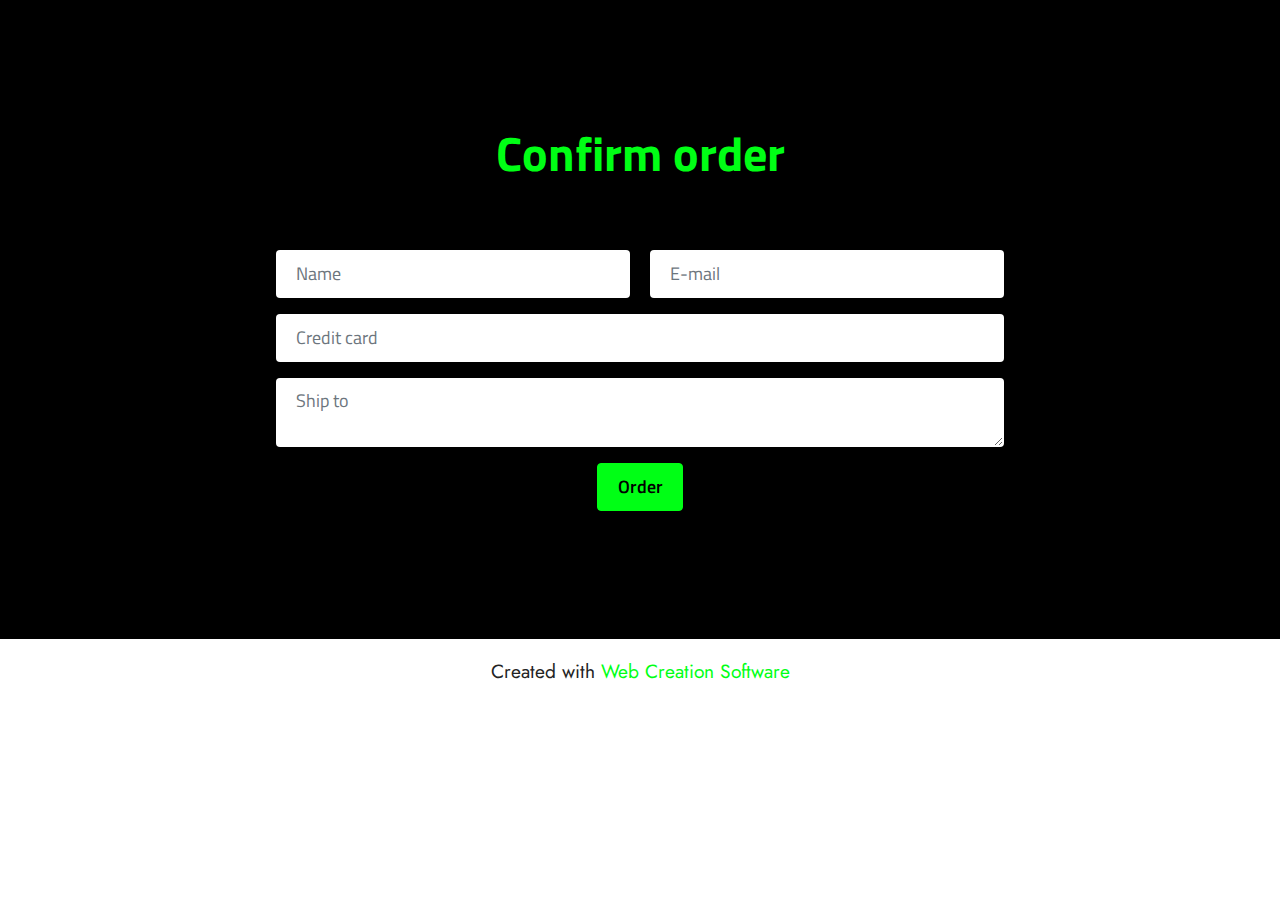
==== ConfirmOrder.html @ 174055b9 "Add files via upload" ====
<!DOCTYPE html>
<html  >
<head>
  <!-- Site made with Mobirise Website Builder v5.6.8, https://mobirise.com -->
  <meta charset="UTF-8">
  <meta http-equiv="X-UA-Compatible" content="IE=edge">
  <meta name="generator" content="Mobirise v5.6.8, mobirise.com">
  <meta name="twitter:card" content="summary_large_image"/>
  <meta name="twitter:image:src" content="">
  <meta property="og:image" content="">
  <meta name="twitter:title" content="ConfirmOrder">
  <meta name="viewport" content="width=device-width, initial-scale=1, minimum-scale=1">
  <link rel="shortcut icon" href="assets/images/the-matrix-code-wallpaper-preview1.jpg" type="image/x-icon">
  <meta name="description" content="">
  
  
  <title>ConfirmOrder</title>
  <link rel="stylesheet" href="assets/bootstrap/css/bootstrap.min.css">
  <link rel="stylesheet" href="assets/bootstrap/css/bootstrap-grid.min.css">
  <link rel="stylesheet" href="assets/bootstrap/css/bootstrap-reboot.min.css">
  <link rel="stylesheet" href="assets/theme/css/style.css">
  <link rel="preload" href="https://fonts.googleapis.com/css?family=Titillium+Web:200,200i,300,300i,400,400i,600,600i,700,700i,900&display=swap" as="style" onload="this.onload=null;this.rel='stylesheet'">
  <noscript><link rel="stylesheet" href="https://fonts.googleapis.com/css?family=Titillium+Web:200,200i,300,300i,400,400i,600,600i,700,700i,900&display=swap"></noscript>
  <link rel="preload" href="https://fonts.googleapis.com/css?family=Jost:100,200,300,400,500,600,700,800,900,100i,200i,300i,400i,500i,600i,700i,800i,900i&display=swap" as="style" onload="this.onload=null;this.rel='stylesheet'">
  <noscript><link rel="stylesheet" href="https://fonts.googleapis.com/css?family=Jost:100,200,300,400,500,600,700,800,900,100i,200i,300i,400i,500i,600i,700i,800i,900i&display=swap"></noscript>
  <link rel="preload" as="style" href="assets/mobirise/css/mbr-additional.css"><link rel="stylesheet" href="assets/mobirise/css/mbr-additional.css" type="text/css">
  
  
  
  
</head>
<body>
  
  <section data-bs-version="5.1" class="form5 cid-sFzDs3t9EG" id="form5-1m">
    
    
    <div class="container">
        <div class="mbr-section-head">
            <h3 class="mbr-section-title mbr-fonts-style align-center mb-0 display-2"><strong>Confirm order</strong></h3>
            <h4 class="mbr-section-subtitle mbr-fonts-style align-center mb-0 mt-2 display-7">Lorem ipsum dolor sit amet, consectetur adipiscing elit.</h4>
        </div>
        <div class="row justify-content-center mt-4">
            <div class="col-lg-8 mx-auto mbr-form" data-form-type="formoid">
                <form action="https://mobirise.eu/" method="POST" class="mbr-form form-with-styler" data-form-title="Form Name"><input type="hidden" name="email" data-form-email="true" value="yxzMxGE/m45+qgyxQXKqb4u8uIXySPl+MLtphQDO32/Vv0NIHL5t3X8OrTS6KTEiCk+2ICpTZpDRF/rUm2z2eoNtGPbW9sHnIuH1B9sD8w+tFJ6bIU1h5uXzHQwdzpFq">
                    <div class="row">
                        <div hidden="hidden" data-form-alert="" class="alert alert-success col-12">Thanks for filling out
                            the form!</div>
                        <div hidden="hidden" data-form-alert-danger="" class="alert alert-danger col-12">Oops...! some
                            problem!</div>
                    </div>
                    <div class="dragArea row">
                        <div class="col-md col-sm-12 form-group mb-3" data-for="name">
                            <input type="text" name="name" placeholder="Name" data-form-field="name" class="form-control" value="" id="name-form5-1m">
                        </div>
                        <div class="col-md col-sm-12 form-group mb-3" data-for="email">
                            <input type="email" name="email" placeholder="E-mail" data-form-field="email" class="form-control" value="" id="email-form5-1m">
                        </div>
                        <div class="col-12 form-group mb-3" data-for="url">
                            <input type="url" name="url" placeholder="Credit card " data-form-field="url" class="form-control" value="" id="url-form5-1m">
                        </div>
                        <div class="col-12 form-group mb-3" data-for="textarea">
                            <textarea name="textarea" placeholder="Ship to" data-form-field="textarea" class="form-control" id="textarea-form5-1m"></textarea>
                        </div>
                        <div class="col-lg-12 col-md-12 col-sm-12 align-center mbr-section-btn"><button type="submit" class="btn btn-primary display-4">Order</button></div>
                    </div>
                </form>
            </div>
        </div>
    </div>
</section><section class="display-7" style="padding: 0;align-items: center;justify-content: center;flex-wrap: wrap;    align-content: center;display: flex;position: relative;height: 4rem;"><a href="https://mobiri.se/2491490" style="flex: 1 1;height: 4rem;position: absolute;width: 100%;z-index: 1;"><img alt="" style="height: 4rem;" src="[data-uri]"></a><p style="margin: 0;text-align: center;" class="display-7">Created with &#8204;</p><a style="z-index:1" href="https://mobirise.com"> Web  Creation Software</a></section><script src="assets/bootstrap/js/bootstrap.bundle.min.js"></script>  <script src="assets/smoothscroll/smooth-scroll.js"></script>  <script src="assets/ytplayer/index.js"></script>  <script src="assets/theme/js/script.js"></script>  <script src="assets/formoid/formoid.min.js"></script>  
  
  
</body>
</html>
---- assets/theme/css/style.css ----
@charset "UTF-8";
section {
  background-color: #ffffff;
}

body {
  font-style: normal;
  line-height: 1.5;
  font-weight: 400;
  color: #232323;
  position: relative;
}

button {
  background-color: transparent;
  border-color: transparent;
}

section,
.container,
.container-fluid {
  position: relative;
  word-wrap: break-word;
}

a.mbr-iconfont:hover {
  text-decoration: none;
}

.article .lead p,
.article .lead ul,
.article .lead ol,
.article .lead pre,
.article .lead blockquote {
  margin-bottom: 0;
}

a {
  font-style: normal;
  font-weight: 400;
  cursor: pointer;
}
a, a:hover {
  text-decoration: none;
}

.mbr-section-title {
  font-style: normal;
  line-height: 1.3;
}

.mbr-section-subtitle {
  line-height: 1.3;
}

.mbr-text {
  font-style: normal;
  line-height: 1.7;
}

h1,
h2,
h3,
h4,
h5,
h6,
.display-1,
.display-2,
.display-4,
.display-5,
.display-7,
span,
p,
a {
  line-height: 1;
  word-break: break-word;
  word-wrap: break-word;
  font-weight: 400;
}

b,
strong {
  font-weight: bold;
}

input:-webkit-autofill, input:-webkit-autofill:hover, input:-webkit-autofill:focus, input:-webkit-autofill:active {
  transition-delay: 9999s;
  -webkit-transition-property: background-color, color;
  transition-property: background-color, color;
}

textarea[type=hidden] {
  display: none;
}

section {
  background-position: 50% 50%;
  background-repeat: no-repeat;
  background-size: cover;
}
section .mbr-background-video,
section .mbr-background-video-preview {
  position: absolute;
  bottom: 0;
  left: 0;
  right: 0;
  top: 0;
}

.hidden {
  visibility: hidden;
}

.mbr-z-index20 {
  z-index: 20;
}

/*! Base colors */
.mbr-white {
  color: #ffffff;
}

.mbr-black {
  color: #111111;
}

.mbr-bg-white {
  background-color: #ffffff;
}

.mbr-bg-black {
  background-color: #000000;
}

/*! Text-aligns */
.align-left {
  text-align: left;
}

.align-center {
  text-align: center;
}

.align-right {
  text-align: right;
}

/*! Font-weight  */
.mbr-light {
  font-weight: 300;
}

.mbr-regular {
  font-weight: 400;
}

.mbr-semibold {
  font-weight: 500;
}

.mbr-bold {
  font-weight: 700;
}

/*! Media  */
.media-content {
  flex-basis: 100%;
}

.media-container-row {
  display: flex;
  flex-direction: row;
  flex-wrap: wrap;
  justify-content: center;
  align-content: center;
  align-items: start;
}
.media-container-row .media-size-item {
  width: 400px;
}

.media-container-column {
  display: flex;
  flex-direction: column;
  flex-wrap: wrap;
  justify-content: center;
  align-content: center;
  align-items: stretch;
}
.media-container-column > * {
  width: 100%;
}

@media (min-width: 992px) {
  .media-container-row {
    flex-wrap: nowrap;
  }
}
figure {
  margin-bottom: 0;
  overflow: hidden;
}

figure[mbr-media-size] {
  transition: width 0.1s;
}

img,
iframe {
  display: block;
  width: 100%;
}

.card {
  background-color: transparent;
  border: none;
}

.card-box {
  width: 100%;
}

.card-img {
  text-align: center;
  flex-shrink: 0;
  -webkit-flex-shrink: 0;
}

.media {
  max-width: 100%;
  margin: 0 auto;
}

.mbr-figure {
  align-self: center;
}

.media-container > div {
  max-width: 100%;
}

.mbr-figure img,
.card-img img {
  width: 100%;
}

@media (max-width: 991px) {
  .media-size-item {
    width: auto !important;
  }

  .media {
    width: auto;
  }

  .mbr-figure {
    width: 100% !important;
  }
}
/*! Buttons */
.mbr-section-btn {
  margin-left: -0.6rem;
  margin-right: -0.6rem;
  font-size: 0;
}

.btn {
  font-weight: 600;
  border-width: 1px;
  font-style: normal;
  margin: 0.6rem 0.6rem;
  white-space: normal;
  transition: all 0.2s ease-in-out;
  display: inline-flex;
  align-items: center;
  justify-content: center;
  word-break: break-word;
}

.btn-sm {
  font-weight: 600;
  letter-spacing: 0px;
  transition: all 0.3s ease-in-out;
}

.btn-md {
  font-weight: 600;
  letter-spacing: 0px;
  transition: all 0.3s ease-in-out;
}

.btn-lg {
  font-weight: 600;
  letter-spacing: 0px;
  transition: all 0.3s ease-in-out;
}

.btn-form {
  margin: 0;
}
.btn-form:hover {
  cursor: pointer;
}

nav .mbr-section-btn {
  margin-left: 0rem;
  margin-right: 0rem;
}

/*! Btn icon margin */
.btn .mbr-iconfont,
.btn.btn-sm .mbr-iconfont {
  order: 1;
  cursor: pointer;
  margin-left: 0.5rem;
  vertical-align: sub;
}

.btn.btn-md .mbr-iconfont,
.btn.btn-md .mbr-iconfont {
  margin-left: 0.8rem;
}

.mbr-regular {
  font-weight: 400;
}

.mbr-semibold {
  font-weight: 500;
}

.mbr-bold {
  font-weight: 700;
}

[type=submit] {
  -webkit-appearance: none;
}

/*! Full-screen */
.mbr-fullscreen .mbr-overlay {
  min-height: 100vh;
}

.mbr-fullscreen {
  display: flex;
  display: -moz-flex;
  display: -ms-flex;
  display: -o-flex;
  align-items: center;
  min-height: 100vh;
  padding-top: 3rem;
  padding-bottom: 3rem;
}

/*! Map */
.map {
  height: 25rem;
  position: relative;
}
.map iframe {
  width: 100%;
  height: 100%;
}

/*! Scroll to top arrow */
.mbr-arrow-up {
  bottom: 25px;
  right: 90px;
  position: fixed;
  text-align: right;
  z-index: 5000;
  color: #ffffff;
  font-size: 22px;
}

.mbr-arrow-up a {
  background: rgba(0, 0, 0, 0.2);
  border-radius: 50%;
  color: #fff;
  display: inline-block;
  height: 60px;
  width: 60px;
  border: 2px solid #fff;
  outline-style: none !important;
  position: relative;
  text-decoration: none;
  transition: all 0.3s ease-in-out;
  cursor: pointer;
  text-align: center;
}
.mbr-arrow-up a:hover {
  background-color: rgba(0, 0, 0, 0.4);
}
.mbr-arrow-up a i {
  line-height: 60px;
}

.mbr-arrow-up-icon {
  display: block;
  color: #fff;
}

.mbr-arrow-up-icon::before {
  content: "›";
  display: inline-block;
  font-family: serif;
  font-size: 22px;
  line-height: 1;
  font-style: normal;
  position: relative;
  top: 6px;
  left: -4px;
  transform: rotate(-90deg);
}

/*! Arrow Down */
.mbr-arrow {
  position: absolute;
  bottom: 45px;
  left: 50%;
  width: 60px;
  height: 60px;
  cursor: pointer;
  background-color: rgba(80, 80, 80, 0.5);
  border-radius: 50%;
  transform: translateX(-50%);
}
@media (max-width: 767px) {
  .mbr-arrow {
    display: none;
  }
}
.mbr-arrow > a {
  display: inline-block;
  text-decoration: none;
  outline-style: none;
  -webkit-animation: arrowdown 1.7s ease-in-out infinite;
          animation: arrowdown 1.7s ease-in-out infinite;
  color: #ffffff;
}
.mbr-arrow > a > i {
  position: absolute;
  top: -2px;
  left: 15px;
  font-size: 2rem;
}

#scrollToTop a i::before {
  content: "";
  position: absolute;
  display: block;
  border-bottom: 2.5px solid #fff;
  border-left: 2.5px solid #fff;
  width: 27.8%;
  height: 27.8%;
  left: 50%;
  top: 51%;
  transform: translateY(-30%) translateX(-50%) rotate(135deg);
}

@keyframes arrowdown {
  0% {
    transform: translateY(0px);
  }
  50% {
    transform: translateY(-5px);
  }
  100% {
    transform: translateY(0px);
  }
}
@-webkit-keyframes arrowdown {
  0% {
    transform: translateY(0px);
  }
  50% {
    transform: translateY(-5px);
  }
  100% {
    transform: translateY(0px);
  }
}
@media (max-width: 500px) {
  .mbr-arrow-up {
    left: 0;
    right: 0;
    text-align: center;
  }
}
/*Gradients animation*/
@keyframes gradient-animation {
  from {
    background-position: 0% 100%;
    -webkit-animation-timing-function: ease-in-out;
            animation-timing-function: ease-in-out;
  }
  to {
    background-position: 100% 0%;
    -webkit-animation-timing-function: ease-in-out;
            animation-timing-function: ease-in-out;
  }
}
@-webkit-keyframes gradient-animation {
  from {
    background-position: 0% 100%;
    -webkit-animation-timing-function: ease-in-out;
            animation-timing-function: ease-in-out;
  }
  to {
    background-position: 100% 0%;
    -webkit-animation-timing-function: ease-in-out;
            animation-timing-function: ease-in-out;
  }
}
.bg-gradient {
  background-size: 200% 200%;
  animation: gradient-animation 5s infinite alternate;
  -webkit-animation: gradient-animation 5s infinite alternate;
}

.menu .navbar-brand {
  display: -webkit-flex;
}
.menu .navbar-brand span {
  display: flex;
  display: -webkit-flex;
}
.menu .navbar-brand .navbar-caption-wrap {
  display: -webkit-flex;
}
.menu .navbar-brand .navbar-logo img {
  display: -webkit-flex;
  width: auto;
}
@media (min-width: 768px) and (max-width: 991px) {
  .menu .navbar-toggleable-sm .navbar-nav {
    display: -ms-flexbox;
  }
}
@media (max-width: 991px) {
  .menu .navbar-collapse {
    max-height: 93.5vh;
  }
  .menu .navbar-collapse.show {
    overflow: auto;
  }
}
@media (min-width: 992px) {
  .menu .navbar-nav.nav-dropdown {
    display: -webkit-flex;
  }
  .menu .navbar-toggleable-sm .navbar-collapse {
    display: -webkit-flex !important;
  }
  .menu .collapsed .navbar-collapse {
    max-height: 93.5vh;
  }
  .menu .collapsed .navbar-collapse.show {
    overflow: auto;
  }
}
@media (max-width: 767px) {
  .menu .navbar-collapse {
    max-height: 80vh;
  }
}

.nav-link .mbr-iconfont {
  margin-right: 0.5rem;
}

.navbar {
  display: -webkit-flex;
  -webkit-flex-wrap: wrap;
  -webkit-align-items: center;
  -webkit-justify-content: space-between;
}

.navbar-collapse {
  -webkit-flex-basis: 100%;
  -webkit-flex-grow: 1;
  -webkit-align-items: center;
}

.nav-dropdown .link {
  padding: 0.667em 1.667em !important;
  margin: 0 !important;
}

.nav {
  display: -webkit-flex;
  -webkit-flex-wrap: wrap;
}

.row {
  display: -webkit-flex;
  -webkit-flex-wrap: wrap;
}

.justify-content-center {
  -webkit-justify-content: center;
}

.form-inline {
  display: -webkit-flex;
}

.card-wrapper {
  -webkit-flex: 1;
}

.carousel-control {
  z-index: 10;
  display: -webkit-flex;
}

.carousel-controls {
  display: -webkit-flex;
}

.media {
  display: -webkit-flex;
}

.form-group:focus {
  outline: none;
}

.jq-selectbox__select {
  padding: 7px 0;
  position: relative;
}

.jq-selectbox__dropdown {
  overflow: hidden;
  border-radius: 10px;
  position: absolute;
  top: 100%;
  left: 0 !important;
  width: 100% !important;
}

.jq-selectbox__trigger-arrow {
  right: 0;
  transform: translateY(-50%);
}

.jq-selectbox li {
  padding: 1.07em 0.5em;
}

input[type=range] {
  padding-left: 0 !important;
  padding-right: 0 !important;
}

.modal-dialog,
.modal-content {
  height: 100%;
}

.modal-dialog .carousel-inner {
  height: calc(100vh - 1.75rem);
}
@media (max-width: 575px) {
  .modal-dialog .carousel-inner {
    height: calc(100vh - 1rem);
  }
}

.carousel-item {
  text-align: center;
}

.carousel-item img {
  margin: auto;
}

.navbar-toggler {
  align-self: flex-start;
  padding: 0.25rem 0.75rem;
  font-size: 1.25rem;
  line-height: 1;
  background: transparent;
  border: 1px solid transparent;
  border-radius: 0.25rem;
}

.navbar-toggler:focus,
.navbar-toggler:hover {
  text-decoration: none;
  box-shadow: none;
}

.navbar-toggler-icon {
  display: inline-block;
  width: 1.5em;
  height: 1.5em;
  vertical-align: middle;
  content: "";
  background: no-repeat center center;
  background-size: 100% 100%;
}

.navbar-toggler-left {
  position: absolute;
  left: 1rem;
}

.navbar-toggler-right {
  position: absolute;
  right: 1rem;
}

.card-img {
  width: auto;
}

.menu .navbar.collapsed:not(.beta-menu) {
  flex-direction: column;
}

.carousel-item.active,
.carousel-item-next,
.carousel-item-prev {
  display: flex;
}

.note-air-layout .dropup .dropdown-menu,
.note-air-layout .navbar-fixed-bottom .dropdown .dropdown-menu {
  bottom: initial !important;
}

html,
body {
  height: auto;
  min-height: 100vh;
}

.dropup .dropdown-toggle::after {
  display: none;
}

.form-asterisk {
  font-family: initial;
  position: absolute;
  top: -2px;
  font-weight: normal;
}

.form-control-label {
  position: relative;
  cursor: pointer;
  margin-bottom: 0.357em;
  padding: 0;
}

.alert {
  color: #ffffff;
  border-radius: 0;
  border: 0;
  font-size: 1.1rem;
  line-height: 1.5;
  margin-bottom: 1.875rem;
  padding: 1.25rem;
  position: relative;
  text-align: center;
}
.alert.alert-form::after {
  background-color: inherit;
  bottom: -7px;
  content: "";
  display: block;
  height: 14px;
  left: 50%;
  margin-left: -7px;
  position: absolute;
  transform: rotate(45deg);
  width: 14px;
}

.form-control {
  background-color: #ffffff;
  background-clip: border-box;
  color: #232323;
  line-height: 1rem !important;
  height: auto;
  padding: 0.6rem 1.2rem;
  transition: border-color 0.25s ease 0s;
  border: 1px solid transparent !important;
  border-radius: 4px;
  box-shadow: rgba(0, 0, 0, 0.07) 0px 1px 1px 0px, rgba(0, 0, 0, 0.07) 0px 1px 3px 0px, rgba(0, 0, 0, 0.03) 0px 0px 0px 1px;
}
.form-active .form-control:invalid {
  border-color: red;
}

form .row {
  margin-left: -0.6rem;
  margin-right: -0.6rem;
}
form .row [class*=col] {
  padding-left: 0.6rem;
  padding-right: 0.6rem;
}

form .mbr-section-btn {
  margin: 0;
  padding-left: 0.6rem;
  padding-right: 0.6rem;
}

form .btn {
  display: flex;
  padding: 0.6rem 1.2rem;
  margin: 0;
}

form .form-check-input {
  margin-top: 0.5;
}

textarea.form-control {
  line-height: 1.5rem !important;
}

.form-group {
  margin-bottom: 1.2rem;
}

.form-control,
form .btn {
  min-height: 48px;
}

.gdpr-block label span.textGDPR input[name=gdpr] {
  top: 7px;
}

.form-control:focus {
  box-shadow: none;
}

:focus {
  outline: none;
}

.mbr-overlay {
  background-color: #000;
  bottom: 0;
  left: 0;
  opacity: 0.5;
  position: absolute;
  right: 0;
  top: 0;
  z-index: 0;
  pointer-events: none;
}

blockquote {
  font-style: italic;
  padding: 3rem;
  font-size: 1.09rem;
  position: relative;
  border-left: 3px solid;
}

ul,
ol,
pre,
blockquote {
  margin-bottom: 2.3125rem;
}

.mt-4 {
  margin-top: 2rem !important;
}

.mb-4 {
  margin-bottom: 2rem !important;
}

@media (min-width: 992px) {
  .container {
    padding-left: 16px;
    padding-right: 16px;
  }

  .row {
    margin-left: -16px;
    margin-right: -16px;
  }
  .row > [class*=col] {
    padding-left: 16px;
    padding-right: 16px;
  }
}
@media (min-width: 768px) {
  .container-fluid {
    padding-left: 32px;
    padding-right: 32px;
  }
}
@media (min-width: 768px) and (max-width: 991px) {
  .mbr-container {
    padding-left: 32px;
    padding-right: 32px;
  }
}
@media (max-width: 767px) {
  .mbr-container {
    padding-left: 16px;
    padding-right: 16px;
  }
}
.card-wrapper,
.item-wrapper {
  overflow: hidden;
}

.app-video-wrapper > img {
  opacity: 1;
}

.item {
  position: relative;
}

.dropdown-menu .dropdown-menu {
  left: 100%;
}

.dropdown-item + .dropdown-menu {
  display: none;
}

.dropdown-item:hover + .dropdown-menu,
.dropdown-menu:hover {
  display: block;
}

@media (min-aspect-ratio: 16/9) {
  .mbr-video-foreground {
    height: 300% !important;
    top: -100% !important;
  }
}
@media (max-aspect-ratio: 16/9) {
  .mbr-video-foreground {
    width: 300% !important;
    left: -100% !important;
  }
}.engine {
	position: absolute;
	text-indent: -2400px;
	text-align: center;
	padding: 0;
	top: 0;
	left: -2400px;
}
---- assets/mobirise/css/mbr-additional.css ----
body {
  font-family: Jost;
}
.display-1 {
  font-family: 'Titillium Web', sans-serif;
  font-size: 4rem;
  line-height: 1.1;
}
.display-1 > .mbr-iconfont {
  font-size: 5rem;
}
.display-2 {
  font-family: 'Titillium Web', sans-serif;
  font-size: 3rem;
  line-height: 1.1;
}
.display-2 > .mbr-iconfont {
  font-size: 3.75rem;
}
.display-4 {
  font-family: 'Titillium Web', sans-serif;
  font-size: 1.1rem;
  line-height: 1.5;
}
.display-4 > .mbr-iconfont {
  font-size: 1.375rem;
}
.display-5 {
  font-family: 'Jost', sans-serif;
  font-size: 2rem;
  line-height: 1.5;
}
.display-5 > .mbr-iconfont {
  font-size: 2.5rem;
}
.display-7 {
  font-family: 'Jost', sans-serif;
  font-size: 1.2rem;
  line-height: 1.5;
}
.display-7 > .mbr-iconfont {
  font-size: 1.5rem;
}
/* ---- Fluid typography for mobile devices ---- */
/* 1.4 - font scale ratio ( bootstrap == 1.42857 ) */
/* 100vw - current viewport width */
/* (48 - 20)  48 == 48rem == 768px, 20 == 20rem == 320px(minimal supported viewport) */
/* 0.65 - min scale variable, may vary */
@media (max-width: 992px) {
  .display-1 {
    font-size: 3.2rem;
  }
}
@media (max-width: 768px) {
  .display-1 {
    font-size: 2.8rem;
    font-size: calc( 2.05rem + (4 - 2.05) * ((100vw - 20rem) / (48 - 20)));
    line-height: calc( 1.1 * (2.05rem + (4 - 2.05) * ((100vw - 20rem) / (48 - 20))));
  }
  .display-2 {
    font-size: 2.4rem;
    font-size: calc( 1.7rem + (3 - 1.7) * ((100vw - 20rem) / (48 - 20)));
    line-height: calc( 1.3 * (1.7rem + (3 - 1.7) * ((100vw - 20rem) / (48 - 20))));
  }
  .display-4 {
    font-size: 0.88rem;
    font-size: calc( 1.0350000000000001rem + (1.1 - 1.0350000000000001) * ((100vw - 20rem) / (48 - 20)));
    line-height: calc( 1.4 * (1.0350000000000001rem + (1.1 - 1.0350000000000001) * ((100vw - 20rem) / (48 - 20))));
  }
  .display-5 {
    font-size: 1.6rem;
    font-size: calc( 1.35rem + (2 - 1.35) * ((100vw - 20rem) / (48 - 20)));
    line-height: calc( 1.4 * (1.35rem + (2 - 1.35) * ((100vw - 20rem) / (48 - 20))));
  }
  .display-7 {
    font-size: 0.96rem;
    font-size: calc( 1.07rem + (1.2 - 1.07) * ((100vw - 20rem) / (48 - 20)));
    line-height: calc( 1.4 * (1.07rem + (1.2 - 1.07) * ((100vw - 20rem) / (48 - 20))));
  }
}
/* Buttons */
.btn {
  padding: 0.6rem 1.2rem;
  border-radius: 4px;
}
.btn-sm {
  padding: 0.6rem 1.2rem;
  border-radius: 4px;
}
.btn-md {
  padding: 0.6rem 1.2rem;
  border-radius: 4px;
}
.btn-lg {
  padding: 1rem 2.6rem;
  border-radius: 4px;
}
.bg-primary {
  background-color: #00ff15 !important;
}
.bg-success {
  background-color: #40b0bf !important;
}
.bg-info {
  background-color: #47b5ed !important;
}
.bg-warning {
  background-color: #ffe161 !important;
}
.bg-danger {
  background-color: #ff9966 !important;
}
.btn-primary,
.btn-primary:active {
  background-color: #00ff15 !important;
  border-color: #00ff15 !important;
  color: #000000 !important;
  box-shadow: 0 2px 2px 0 rgba(0, 0, 0, 0.2);
}
.btn-primary:hover,
.btn-primary:focus,
.btn-primary.focus,
.btn-primary.active {
  color: #ffffff !important;
  background-color: #00a80e !important;
  border-color: #00a80e !important;
  box-shadow: 0 2px 5px 0 rgba(0, 0, 0, 0.2);
}
.btn-primary.disabled,
.btn-primary:disabled {
  color: #000000 !important;
  background-color: #00a80e !important;
  border-color: #00a80e !important;
}
.btn-secondary,
.btn-secondary:active {
  background-color: #ff6666 !important;
  border-color: #ff6666 !important;
  color: #ffffff !important;
  box-shadow: 0 2px 2px 0 rgba(0, 0, 0, 0.2);
}
.btn-secondary:hover,
.btn-secondary:focus,
.btn-secondary.focus,
.btn-secondary.active {
  color: #ffffff !important;
  background-color: #ff0f0f !important;
  border-color: #ff0f0f !important;
  box-shadow: 0 2px 5px 0 rgba(0, 0, 0, 0.2);
}
.btn-secondary.disabled,
.btn-secondary:disabled {
  color: #ffffff !important;
  background-color: #ff0f0f !important;
  border-color: #ff0f0f !important;
}
.btn-info,
.btn-info:active {
  background-color: #47b5ed !important;
  border-color: #47b5ed !important;
  color: #ffffff !important;
  box-shadow: 0 2px 2px 0 rgba(0, 0, 0, 0.2);
}
.btn-info:hover,
.btn-info:focus,
.btn-info.focus,
.btn-info.active {
  color: #ffffff !important;
  background-color: #148cca !important;
  border-color: #148cca !important;
  box-shadow: 0 2px 5px 0 rgba(0, 0, 0, 0.2);
}
.btn-info.disabled,
.btn-info:disabled {
  color: #ffffff !important;
  background-color: #148cca !important;
  border-color: #148cca !important;
}
.btn-success,
.btn-success:active {
  background-color: #40b0bf !important;
  border-color: #40b0bf !important;
  color: #ffffff !important;
  box-shadow: 0 2px 2px 0 rgba(0, 0, 0, 0.2);
}
.btn-success:hover,
.btn-success:focus,
.btn-success.focus,
.btn-success.active {
  color: #ffffff !important;
  background-color: #2a747e !important;
  border-color: #2a747e !important;
  box-shadow: 0 2px 5px 0 rgba(0, 0, 0, 0.2);
}
.btn-success.disabled,
.btn-success:disabled {
  color: #ffffff !important;
  background-color: #2a747e !important;
  border-color: #2a747e !important;
}
.btn-warning,
.btn-warning:active {
  background-color: #ffe161 !important;
  border-color: #ffe161 !important;
  color: #614f00 !important;
  box-shadow: 0 2px 2px 0 rgba(0, 0, 0, 0.2);
}
.btn-warning:hover,
.btn-warning:focus,
.btn-warning.focus,
.btn-warning.active {
  color: #0a0800 !important;
  background-color: #ffd10a !important;
  border-color: #ffd10a !important;
  box-shadow: 0 2px 5px 0 rgba(0, 0, 0, 0.2);
}
.btn-warning.disabled,
.btn-warning:disabled {
  color: #614f00 !important;
  background-color: #ffd10a !important;
  border-color: #ffd10a !important;
}
.btn-danger,
.btn-danger:active {
  background-color: #ff9966 !important;
  border-color: #ff9966 !important;
  color: #ffffff !important;
  box-shadow: 0 2px 2px 0 rgba(0, 0, 0, 0.2);
}
.btn-danger:hover,
.btn-danger:focus,
.btn-danger.focus,
.btn-danger.active {
  color: #ffffff !important;
  background-color: #ff5f0f !important;
  border-color: #ff5f0f !important;
  box-shadow: 0 2px 5px 0 rgba(0, 0, 0, 0.2);
}
.btn-danger.disabled,
.btn-danger:disabled {
  color: #ffffff !important;
  background-color: #ff5f0f !important;
  border-color: #ff5f0f !important;
}
.btn-white,
.btn-white:active {
  background-color: #fafafa !important;
  border-color: #fafafa !important;
  color: #7a7a7a !important;
  box-shadow: 0 2px 2px 0 rgba(0, 0, 0, 0.2);
}
.btn-white:hover,
.btn-white:focus,
.btn-white.focus,
.btn-white.active {
  color: #4f4f4f !important;
  background-color: #cfcfcf !important;
  border-color: #cfcfcf !important;
  box-shadow: 0 2px 5px 0 rgba(0, 0, 0, 0.2);
}
.btn-white.disabled,
.btn-white:disabled {
  color: #7a7a7a !important;
  background-color: #cfcfcf !important;
  border-color: #cfcfcf !important;
}
.btn-black,
.btn-black:active {
  background-color: #232323 !important;
  border-color: #232323 !important;
  color: #ffffff !important;
  box-shadow: 0 2px 2px 0 rgba(0, 0, 0, 0.2);
}
.btn-black:hover,
.btn-black:focus,
.btn-black.focus,
.btn-black.active {
  color: #ffffff !important;
  background-color: #000000 !important;
  border-color: #000000 !important;
  box-shadow: 0 2px 5px 0 rgba(0, 0, 0, 0.2);
}
.btn-black.disabled,
.btn-black:disabled {
  color: #ffffff !important;
  background-color: #000000 !important;
  border-color: #000000 !important;
}
.btn-primary-outline,
.btn-primary-outline:active {
  background-color: transparent !important;
  border-color: transparent;
  color: #00ff15;
}
.btn-primary-outline:hover,
.btn-primary-outline:focus,
.btn-primary-outline.focus,
.btn-primary-outline.active {
  color: #00a80e !important;
  background-color: transparent!important;
  border-color: transparent!important;
  box-shadow: none!important;
}
.btn-primary-outline.disabled,
.btn-primary-outline:disabled {
  color: #000000 !important;
  background-color: #00ff15 !important;
  border-color: #00ff15 !important;
}
.btn-secondary-outline,
.btn-secondary-outline:active {
  background-color: transparent !important;
  border-color: transparent;
  color: #ff6666;
}
.btn-secondary-outline:hover,
.btn-secondary-outline:focus,
.btn-secondary-outline.focus,
.btn-secondary-outline.active {
  color: #ff0f0f !important;
  background-color: transparent!important;
  border-color: transparent!important;
  box-shadow: none!important;
}
.btn-secondary-outline.disabled,
.btn-secondary-outline:disabled {
  color: #ffffff !important;
  background-color: #ff6666 !important;
  border-color: #ff6666 !important;
}
.btn-info-outline,
.btn-info-outline:active {
  background-color: transparent !important;
  border-color: transparent;
  color: #47b5ed;
}
.btn-info-outline:hover,
.btn-info-outline:focus,
.btn-info-outline.focus,
.btn-info-outline.active {
  color: #148cca !important;
  background-color: transparent!important;
  border-color: transparent!important;
  box-shadow: none!important;
}
.btn-info-outline.disabled,
.btn-info-outline:disabled {
  color: #ffffff !important;
  background-color: #47b5ed !important;
  border-color: #47b5ed !important;
}
.btn-success-outline,
.btn-success-outline:active {
  background-color: transparent !important;
  border-color: transparent;
  color: #40b0bf;
}
.btn-success-outline:hover,
.btn-success-outline:focus,
.btn-success-outline.focus,
.btn-success-outline.active {
  color: #2a747e !important;
  background-color: transparent!important;
  border-color: transparent!important;
  box-shadow: none!important;
}
.btn-success-outline.disabled,
.btn-success-outline:disabled {
  color: #ffffff !important;
  background-color: #40b0bf !important;
  border-color: #40b0bf !important;
}
.btn-warning-outline,
.btn-warning-outline:active {
  background-color: transparent !important;
  border-color: transparent;
  color: #ffe161;
}
.btn-warning-outline:hover,
.btn-warning-outline:focus,
.btn-warning-outline.focus,
.btn-warning-outline.active {
  color: #ffd10a !important;
  background-color: transparent!important;
  border-color: transparent!important;
  box-shadow: none!important;
}
.btn-warning-outline.disabled,
.btn-warning-outline:disabled {
  color: #614f00 !important;
  background-color: #ffe161 !important;
  border-color: #ffe161 !important;
}
.btn-danger-outline,
.btn-danger-outline:active {
  background-color: transparent !important;
  border-color: transparent;
  color: #ff9966;
}
.btn-danger-outline:hover,
.btn-danger-outline:focus,
.btn-danger-outline.focus,
.btn-danger-outline.active {
  color: #ff5f0f !important;
  background-color: transparent!important;
  border-color: transparent!important;
  box-shadow: none!important;
}
.btn-danger-outline.disabled,
.btn-danger-outline:disabled {
  color: #ffffff !important;
  background-color: #ff9966 !important;
  border-color: #ff9966 !important;
}
.btn-black-outline,
.btn-black-outline:active {
  background-color: transparent !important;
  border-color: transparent;
  color: #232323;
}
.btn-black-outline:hover,
.btn-black-outline:focus,
.btn-black-outline.focus,
.btn-black-outline.active {
  color: #000000 !important;
  background-color: transparent!important;
  border-color: transparent!important;
  box-shadow: none!important;
}
.btn-black-outline.disabled,
.btn-black-outline:disabled {
  color: #ffffff !important;
  background-color: #232323 !important;
  border-color: #232323 !important;
}
.btn-white-outline,
.btn-white-outline:active {
  background-color: transparent !important;
  border-color: transparent;
  color: #fafafa;
}
.btn-white-outline:hover,
.btn-white-outline:focus,
.btn-white-outline.focus,
.btn-white-outline.active {
  color: #cfcfcf !important;
  background-color: transparent!important;
  border-color: transparent!important;
  box-shadow: none!important;
}
.btn-white-outline.disabled,
.btn-white-outline:disabled {
  color: #7a7a7a !important;
  background-color: #fafafa !important;
  border-color: #fafafa !important;
}
.text-primary {
  color: #00ff15 !important;
}
.text-secondary {
  color: #ff6666 !important;
}
.text-success {
  color: #40b0bf !important;
}
.text-info {
  color: #47b5ed !important;
}
.text-warning {
  color: #ffe161 !important;
}
.text-danger {
  color: #ff9966 !important;
}
.text-white {
  color: #fafafa !important;
}
.text-black {
  color: #232323 !important;
}
a.text-primary:hover,
a.text-primary:focus,
a.text-primary.active {
  color: #00990d !important;
}
a.text-secondary:hover,
a.text-secondary:focus,
a.text-secondary.active {
  color: #ff0000 !important;
}
a.text-success:hover,
a.text-success:focus,
a.text-success.active {
  color: #266a73 !important;
}
a.text-info:hover,
a.text-info:focus,
a.text-info.active {
  color: #1283bc !important;
}
a.text-warning:hover,
a.text-warning:focus,
a.text-warning.active {
  color: #facb00 !important;
}
a.text-danger:hover,
a.text-danger:focus,
a.text-danger.active {
  color: #ff5500 !important;
}
a.text-white:hover,
a.text-white:focus,
a.text-white.active {
  color: #c7c7c7 !important;
}
a.text-black:hover,
a.text-black:focus,
a.text-black.active {
  color: #000000 !important;
}
a[class*="text-"]:not(.nav-link):not(.dropdown-item):not([role]):not(.navbar-caption) {
  position: relative;
  background-image: transparent;
  background-size: 10000px 2px;
  background-repeat: no-repeat;
  background-position: 0px 1.2em;
  background-position: -10000px 1.2em;
}
a[class*="text-"]:not(.nav-link):not(.dropdown-item):not([role]):not(.navbar-caption):hover {
  transition: background-position 2s ease-in-out;
  background-image: linear-gradient(currentColor 50%, currentColor 50%);
  background-position: 0px 1.2em;
}
.nav-tabs .nav-link.active {
  color: #00ff15;
}
.nav-tabs .nav-link:not(.active) {
  color: #232323;
}
.alert-success {
  background-color: #70c770;
}
.alert-info {
  background-color: #47b5ed;
}
.alert-warning {
  background-color: #ffe161;
}
.alert-danger {
  background-color: #ff9966;
}
.mbr-gallery-filter li.active .btn {
  background-color: #00ff15;
  border-color: #00ff15;
  color: #001902;
}
.mbr-gallery-filter li.active .btn:focus {
  box-shadow: none;
}
a,
a:hover {
  color: #00ff15;
}
.mbr-plan-header.bg-primary .mbr-plan-subtitle,
.mbr-plan-header.bg-primary .mbr-plan-price-desc {
  color: #ccffd0;
}
.mbr-plan-header.bg-success .mbr-plan-subtitle,
.mbr-plan-header.bg-success .mbr-plan-price-desc {
  color: #a0d8df;
}
.mbr-plan-header.bg-info .mbr-plan-subtitle,
.mbr-plan-header.bg-info .mbr-plan-price-desc {
  color: #ffffff;
}
.mbr-plan-header.bg-warning .mbr-plan-subtitle,
.mbr-plan-header.bg-warning .mbr-plan-price-desc {
  color: #ffffff;
}
.mbr-plan-header.bg-danger .mbr-plan-subtitle,
.mbr-plan-header.bg-danger .mbr-plan-price-desc {
  color: #ffffff;
}
/* Scroll to top button*/
.scrollToTop_wraper {
  display: none;
}
.form-control {
  font-family: 'Titillium Web', sans-serif;
  font-size: 1.1rem;
  line-height: 1.5;
  font-weight: 400;
}
.form-control > .mbr-iconfont {
  font-size: 1.375rem;
}
.form-control:hover,
.form-control:focus {
  box-shadow: rgba(0, 0, 0, 0.07) 0px 1px 1px 0px, rgba(0, 0, 0, 0.07) 0px 1px 3px 0px, rgba(0, 0, 0, 0.03) 0px 0px 0px 1px;
  border-color: #00ff15 !important;
}
.form-control:-webkit-input-placeholder {
  font-family: 'Titillium Web', sans-serif;
  font-size: 1.1rem;
  line-height: 1.5;
  font-weight: 400;
}
.form-control:-webkit-input-placeholder > .mbr-iconfont {
  font-size: 1.375rem;
}
blockquote {
  border-color: #00ff15;
}
/* Forms */
.jq-selectbox li:hover,
.jq-selectbox li.selected {
  background-color: #00ff15;
  color: #000000;
}
.jq-number__spin {
  transition: 0.25s ease;
}
.jq-number__spin:hover {
  border-color: #00ff15;
}
.jq-selectbox .jq-selectbox__trigger-arrow,
.jq-number__spin.minus:after,
.jq-number__spin.plus:after {
  transition: 0.4s;
  border-top-color: #353535;
  border-bottom-color: #353535;
}
.jq-selectbox:hover .jq-selectbox__trigger-arrow,
.jq-number__spin.minus:hover:after,
.jq-number__spin.plus:hover:after {
  border-top-color: #00ff15;
  border-bottom-color: #00ff15;
}
.xdsoft_datetimepicker .xdsoft_calendar td.xdsoft_default,
.xdsoft_datetimepicker .xdsoft_calendar td.xdsoft_current,
.xdsoft_datetimepicker .xdsoft_timepicker .xdsoft_time_box > div > div.xdsoft_current {
  color: #000000 !important;
  background-color: #00ff15 !important;
  box-shadow: none !important;
}
.xdsoft_datetimepicker .xdsoft_calendar td:hover,
.xdsoft_datetimepicker .xdsoft_timepicker .xdsoft_time_box > div > div:hover {
  color: #000000 !important;
  background: #ff6666 !important;
  box-shadow: none !important;
}
.lazy-bg {
  background-image: none !important;
}
.lazy-placeholder:not(section),
.lazy-none {
  display: block;
  position: relative;
  padding-bottom: 56.25%;
  width: 100%;
  height: auto;
}
iframe.lazy-placeholder,
.lazy-placeholder:after {
  content: '';
  position: absolute;
  width: 200px;
  height: 200px;
  background: transparent no-repeat center;
  background-size: contain;
  top: 50%;
  left: 50%;
  transform: translateX(-50%) translateY(-50%);
  background-image: url("data:image/svg+xml;charset=UTF-8,%3csvg width='32' height='32' viewBox='0 0 64 64' xmlns='http://www.w3.org/2000/svg' stroke='%2300ff15' %3e%3cg fill='none' fill-rule='evenodd'%3e%3cg transform='translate(16 16)' stroke-width='2'%3e%3ccircle stroke-opacity='.5' cx='16' cy='16' r='16'/%3e%3cpath d='M32 16c0-9.94-8.06-16-16-16'%3e%3canimateTransform attributeName='transform' type='rotate' from='0 16 16' to='360 16 16' dur='1s' repeatCount='indefinite'/%3e%3c/path%3e%3c/g%3e%3c/g%3e%3c/svg%3e");
}
section.lazy-placeholder:after {
  opacity: 0.5;
}
body {
  overflow-x: hidden;
}
a {
  transition: color 0.6s;
}
.cid-t6bOWRqTbC {
  padding-top: 5rem;
  padding-bottom: 5rem;
  background-color: #000000;
}
.cid-t6bOWRqTbC .mbr-overlay {
  background-color: #ffffff;
  opacity: 0.4;
}
.cid-t6bOWRqTbC form.mbr-form {
  border-radius: 10px;
  background-color: #fafafa;
}
@media (min-width: 992px) {
  .cid-t6bOWRqTbC form.mbr-form {
    padding: 3rem 2rem;
    width: 60%;
  }
}
@media (max-width: 991px) {
  .cid-t6bOWRqTbC form.mbr-form {
    padding: 1rem;
  }
}
.cid-t6bOWRqTbC form.mbr-form .mbr-section-btn {
  text-align: center;
  width: 100%;
}
.cid-t6bOWRqTbC form.mbr-form .mbr-section-btn .btn {
  width: 100%;
}
.cid-t6bOWRqTbC .mbr-section-title {
  color: #00ff15;
}
.cid-t66mmO4aXn {
  padding-top: 5rem;
  padding-bottom: 5rem;
  background-color: #000000;
}
.cid-t66mmO4aXn .mbr-fallback-image.disabled {
  display: none;
}
.cid-t66mmO4aXn .mbr-fallback-image {
  display: block;
  background-size: cover;
  background-position: center center;
  width: 100%;
  height: 100%;
  position: absolute;
  top: 0;
}
.cid-t66mmO4aXn .mbr-section-title {
  text-align: left;
  color: #000000;
}
.cid-t66mmO4aXn .mbr-text,
.cid-t66mmO4aXn .mbr-section-btn {
  color: #000000;
}
.cid-t66mmO4aXn .mbr-section-subtitle {
  color: #000000;
}
.cid-t66nLpxsx0 {
  padding-top: 5rem;
  padding-bottom: 5rem;
  background-color: #000000;
}
.cid-t66nLpxsx0 .mbr-fallback-image.disabled {
  display: none;
}
.cid-t66nLpxsx0 .mbr-fallback-image {
  display: block;
  background-size: cover;
  background-position: center center;
  width: 100%;
  height: 100%;
  position: absolute;
  top: 0;
}
.cid-t66nLpxsx0 .mbr-section-title {
  text-align: left;
  color: #000000;
}
.cid-t66nLpxsx0 .mbr-text,
.cid-t66nLpxsx0 .mbr-section-btn {
  color: #000000;
}
.cid-t66nLpxsx0 .mbr-section-subtitle {
  color: #000000;
}
.cid-t67B1pWV7Q {
  padding-top: 5rem;
  padding-bottom: 6rem;
  background-color: #000000;
}
.cid-t67B1pWV7Q .mbr-overlay {
  background-color: #ffffff;
  opacity: 0.4;
}
.cid-t67B1pWV7Q form .mbr-section-btn {
  text-align: center;
  margin-bottom: 1.2rem;
}
.cid-t67B1pWV7Q form .mbr-section-btn .btn {
  width: 100%;
  height: 100%;
}
.cid-t67B1pWV7Q .mbr-section-title {
  color: #00ff15;
}
.cid-t67CeQSleb {
  padding-top: 6rem;
  padding-bottom: 0rem;
  background-color: #000000;
}
.cid-t67CeQSleb .mbr-fallback-image.disabled {
  display: none;
}
.cid-t67CeQSleb .mbr-fallback-image {
  display: block;
  background-size: cover;
  background-position: center center;
  width: 100%;
  height: 100%;
  position: absolute;
  top: 0;
}
.cid-t67CeQSleb .image-wrap img {
  width: 100%;
}
@media (min-width: 992px) {
  .cid-t67CeQSleb .image-wrap img {
    display: block;
    margin: auto;
    width: 80%;
  }
}
.cid-t67CeQSleb .mbr-section-title {
  color: #00ff15;
}
.cid-t67CeQSleb .mbr-text,
.cid-t67CeQSleb .mbr-section-btn {
  color: #00ff15;
}
.cid-t67D0YvMl9 {
  padding-top: 6rem;
  padding-bottom: 0rem;
  background-color: #000000;
}
.cid-t67D0YvMl9 .mbr-fallback-image.disabled {
  display: none;
}
.cid-t67D0YvMl9 .mbr-fallback-image {
  display: block;
  background-size: cover;
  background-position: center center;
  width: 100%;
  height: 100%;
  position: absolute;
  top: 0;
}
.cid-t67D0YvMl9 .image-wrap img {
  width: 100%;
}
@media (min-width: 992px) {
  .cid-t67D0YvMl9 .image-wrap img {
    display: block;
    margin: auto;
    width: 80%;
  }
}
.cid-t67D0YvMl9 .mbr-section-title {
  color: #00ff15;
}
.cid-t67D0YvMl9 .mbr-text,
.cid-t67D0YvMl9 .mbr-section-btn {
  color: #00ff15;
}
.cid-sFzDs3t9EG {
  padding-top: 8rem;
  padding-bottom: 8rem;
  background-color: #000000;
}
.cid-sFzDs3t9EG .mbr-overlay {
  background-color: #ffffff;
  opacity: 0.4;
}
.cid-sFzDs3t9EG form .mbr-section-btn {
  text-align: center;
  width: 100%;
}
.cid-sFzDs3t9EG form .mbr-section-btn .btn {
  display: inline-flex;
}
@media (max-width: 991px) {
  .cid-sFzDs3t9EG form .mbr-section-btn .btn {
    width: 100%;
  }
}
.cid-sFzDs3t9EG .mbr-section-title {
  color: #00ff15;
}
.cid-sFzDs3t9EG .mbr-section-subtitle {
  color: #000000;
}
---- assets/mobirise/css/mbr-additional.css ----
body {
  font-family: Jost;
}
.display-1 {
  font-family: 'Titillium Web', sans-serif;
  font-size: 4rem;
  line-height: 1.1;
}
.display-1 > .mbr-iconfont {
  font-size: 5rem;
}
.display-2 {
  font-family: 'Titillium Web', sans-serif;
  font-size: 3rem;
  line-height: 1.1;
}
.display-2 > .mbr-iconfont {
  font-size: 3.75rem;
}
.display-4 {
  font-family: 'Titillium Web', sans-serif;
  font-size: 1.1rem;
  line-height: 1.5;
}
.display-4 > .mbr-iconfont {
  font-size: 1.375rem;
}
.display-5 {
  font-family: 'Jost', sans-serif;
  font-size: 2rem;
  line-height: 1.5;
}
.display-5 > .mbr-iconfont {
  font-size: 2.5rem;
}
.display-7 {
  font-family: 'Jost', sans-serif;
  font-size: 1.2rem;
  line-height: 1.5;
}
.display-7 > .mbr-iconfont {
  font-size: 1.5rem;
}
/* ---- Fluid typography for mobile devices ---- */
/* 1.4 - font scale ratio ( bootstrap == 1.42857 ) */
/* 100vw - current viewport width */
/* (48 - 20)  48 == 48rem == 768px, 20 == 20rem == 320px(minimal supported viewport) */
/* 0.65 - min scale variable, may vary */
@media (max-width: 992px) {
  .display-1 {
    font-size: 3.2rem;
  }
}
@media (max-width: 768px) {
  .display-1 {
    font-size: 2.8rem;
    font-size: calc( 2.05rem + (4 - 2.05) * ((100vw - 20rem) / (48 - 20)));
    line-height: calc( 1.1 * (2.05rem + (4 - 2.05) * ((100vw - 20rem) / (48 - 20))));
  }
  .display-2 {
    font-size: 2.4rem;
    font-size: calc( 1.7rem + (3 - 1.7) * ((100vw - 20rem) / (48 - 20)));
    line-height: calc( 1.3 * (1.7rem + (3 - 1.7) * ((100vw - 20rem) / (48 - 20))));
  }
  .display-4 {
    font-size: 0.88rem;
    font-size: calc( 1.0350000000000001rem + (1.1 - 1.0350000000000001) * ((100vw - 20rem) / (48 - 20)));
    line-height: calc( 1.4 * (1.0350000000000001rem + (1.1 - 1.0350000000000001) * ((100vw - 20rem) / (48 - 20))));
  }
  .display-5 {
    font-size: 1.6rem;
    font-size: calc( 1.35rem + (2 - 1.35) * ((100vw - 20rem) / (48 - 20)));
    line-height: calc( 1.4 * (1.35rem + (2 - 1.35) * ((100vw - 20rem) / (48 - 20))));
  }
  .display-7 {
    font-size: 0.96rem;
    font-size: calc( 1.07rem + (1.2 - 1.07) * ((100vw - 20rem) / (48 - 20)));
    line-height: calc( 1.4 * (1.07rem + (1.2 - 1.07) * ((100vw - 20rem) / (48 - 20))));
  }
}
/* Buttons */
.btn {
  padding: 0.6rem 1.2rem;
  border-radius: 4px;
}
.btn-sm {
  padding: 0.6rem 1.2rem;
  border-radius: 4px;
}
.btn-md {
  padding: 0.6rem 1.2rem;
  border-radius: 4px;
}
.btn-lg {
  padding: 1rem 2.6rem;
  border-radius: 4px;
}
.bg-primary {
  background-color: #00ff15 !important;
}
.bg-success {
  background-color: #40b0bf !important;
}
.bg-info {
  background-color: #47b5ed !important;
}
.bg-warning {
  background-color: #ffe161 !important;
}
.bg-danger {
  background-color: #ff9966 !important;
}
.btn-primary,
.btn-primary:active {
  background-color: #00ff15 !important;
  border-color: #00ff15 !important;
  color: #000000 !important;
  box-shadow: 0 2px 2px 0 rgba(0, 0, 0, 0.2);
}
.btn-primary:hover,
.btn-primary:focus,
.btn-primary.focus,
.btn-primary.active {
  color: #ffffff !important;
  background-color: #00a80e !important;
  border-color: #00a80e !important;
  box-shadow: 0 2px 5px 0 rgba(0, 0, 0, 0.2);
}
.btn-primary.disabled,
.btn-primary:disabled {
  color: #000000 !important;
  background-color: #00a80e !important;
  border-color: #00a80e !important;
}
.btn-secondary,
.btn-secondary:active {
  background-color: #ff6666 !important;
  border-color: #ff6666 !important;
  color: #ffffff !important;
  box-shadow: 0 2px 2px 0 rgba(0, 0, 0, 0.2);
}
.btn-secondary:hover,
.btn-secondary:focus,
.btn-secondary.focus,
.btn-secondary.active {
  color: #ffffff !important;
  background-color: #ff0f0f !important;
  border-color: #ff0f0f !important;
  box-shadow: 0 2px 5px 0 rgba(0, 0, 0, 0.2);
}
.btn-secondary.disabled,
.btn-secondary:disabled {
  color: #ffffff !important;
  background-color: #ff0f0f !important;
  border-color: #ff0f0f !important;
}
.btn-info,
.btn-info:active {
  background-color: #47b5ed !important;
  border-color: #47b5ed !important;
  color: #ffffff !important;
  box-shadow: 0 2px 2px 0 rgba(0, 0, 0, 0.2);
}
.btn-info:hover,
.btn-info:focus,
.btn-info.focus,
.btn-info.active {
  color: #ffffff !important;
  background-color: #148cca !important;
  border-color: #148cca !important;
  box-shadow: 0 2px 5px 0 rgba(0, 0, 0, 0.2);
}
.btn-info.disabled,
.btn-info:disabled {
  color: #ffffff !important;
  background-color: #148cca !important;
  border-color: #148cca !important;
}
.btn-success,
.btn-success:active {
  background-color: #40b0bf !important;
  border-color: #40b0bf !important;
  color: #ffffff !important;
  box-shadow: 0 2px 2px 0 rgba(0, 0, 0, 0.2);
}
.btn-success:hover,
.btn-success:focus,
.btn-success.focus,
.btn-success.active {
  color: #ffffff !important;
  background-color: #2a747e !important;
  border-color: #2a747e !important;
  box-shadow: 0 2px 5px 0 rgba(0, 0, 0, 0.2);
}
.btn-success.disabled,
.btn-success:disabled {
  color: #ffffff !important;
  background-color: #2a747e !important;
  border-color: #2a747e !important;
}
.btn-warning,
.btn-warning:active {
  background-color: #ffe161 !important;
  border-color: #ffe161 !important;
  color: #614f00 !important;
  box-shadow: 0 2px 2px 0 rgba(0, 0, 0, 0.2);
}
.btn-warning:hover,
.btn-warning:focus,
.btn-warning.focus,
.btn-warning.active {
  color: #0a0800 !important;
  background-color: #ffd10a !important;
  border-color: #ffd10a !important;
  box-shadow: 0 2px 5px 0 rgba(0, 0, 0, 0.2);
}
.btn-warning.disabled,
.btn-warning:disabled {
  color: #614f00 !important;
  background-color: #ffd10a !important;
  border-color: #ffd10a !important;
}
.btn-danger,
.btn-danger:active {
  background-color: #ff9966 !important;
  border-color: #ff9966 !important;
  color: #ffffff !important;
  box-shadow: 0 2px 2px 0 rgba(0, 0, 0, 0.2);
}
.btn-danger:hover,
.btn-danger:focus,
.btn-danger.focus,
.btn-danger.active {
  color: #ffffff !important;
  background-color: #ff5f0f !important;
  border-color: #ff5f0f !important;
  box-shadow: 0 2px 5px 0 rgba(0, 0, 0, 0.2);
}
.btn-danger.disabled,
.btn-danger:disabled {
  color: #ffffff !important;
  background-color: #ff5f0f !important;
  border-color: #ff5f0f !important;
}
.btn-white,
.btn-white:active {
  background-color: #fafafa !important;
  border-color: #fafafa !important;
  color: #7a7a7a !important;
  box-shadow: 0 2px 2px 0 rgba(0, 0, 0, 0.2);
}
.btn-white:hover,
.btn-white:focus,
.btn-white.focus,
.btn-white.active {
  color: #4f4f4f !important;
  background-color: #cfcfcf !important;
  border-color: #cfcfcf !important;
  box-shadow: 0 2px 5px 0 rgba(0, 0, 0, 0.2);
}
.btn-white.disabled,
.btn-white:disabled {
  color: #7a7a7a !important;
  background-color: #cfcfcf !important;
  border-color: #cfcfcf !important;
}
.btn-black,
.btn-black:active {
  background-color: #232323 !important;
  border-color: #232323 !important;
  color: #ffffff !important;
  box-shadow: 0 2px 2px 0 rgba(0, 0, 0, 0.2);
}
.btn-black:hover,
.btn-black:focus,
.btn-black.focus,
.btn-black.active {
  color: #ffffff !important;
  background-color: #000000 !important;
  border-color: #000000 !important;
  box-shadow: 0 2px 5px 0 rgba(0, 0, 0, 0.2);
}
.btn-black.disabled,
.btn-black:disabled {
  color: #ffffff !important;
  background-color: #000000 !important;
  border-color: #000000 !important;
}
.btn-primary-outline,
.btn-primary-outline:active {
  background-color: transparent !important;
  border-color: transparent;
  color: #00ff15;
}
.btn-primary-outline:hover,
.btn-primary-outline:focus,
.btn-primary-outline.focus,
.btn-primary-outline.active {
  color: #00a80e !important;
  background-color: transparent!important;
  border-color: transparent!important;
  box-shadow: none!important;
}
.btn-primary-outline.disabled,
.btn-primary-outline:disabled {
  color: #000000 !important;
  background-color: #00ff15 !important;
  border-color: #00ff15 !important;
}
.btn-secondary-outline,
.btn-secondary-outline:active {
  background-color: transparent !important;
  border-color: transparent;
  color: #ff6666;
}
.btn-secondary-outline:hover,
.btn-secondary-outline:focus,
.btn-secondary-outline.focus,
.btn-secondary-outline.active {
  color: #ff0f0f !important;
  background-color: transparent!important;
  border-color: transparent!important;
  box-shadow: none!important;
}
.btn-secondary-outline.disabled,
.btn-secondary-outline:disabled {
  color: #ffffff !important;
  background-color: #ff6666 !important;
  border-color: #ff6666 !important;
}
.btn-info-outline,
.btn-info-outline:active {
  background-color: transparent !important;
  border-color: transparent;
  color: #47b5ed;
}
.btn-info-outline:hover,
.btn-info-outline:focus,
.btn-info-outline.focus,
.btn-info-outline.active {
  color: #148cca !important;
  background-color: transparent!important;
  border-color: transparent!important;
  box-shadow: none!important;
}
.btn-info-outline.disabled,
.btn-info-outline:disabled {
  color: #ffffff !important;
  background-color: #47b5ed !important;
  border-color: #47b5ed !important;
}
.btn-success-outline,
.btn-success-outline:active {
  background-color: transparent !important;
  border-color: transparent;
  color: #40b0bf;
}
.btn-success-outline:hover,
.btn-success-outline:focus,
.btn-success-outline.focus,
.btn-success-outline.active {
  color: #2a747e !important;
  background-color: transparent!important;
  border-color: transparent!important;
  box-shadow: none!important;
}
.btn-success-outline.disabled,
.btn-success-outline:disabled {
  color: #ffffff !important;
  background-color: #40b0bf !important;
  border-color: #40b0bf !important;
}
.btn-warning-outline,
.btn-warning-outline:active {
  background-color: transparent !important;
  border-color: transparent;
  color: #ffe161;
}
.btn-warning-outline:hover,
.btn-warning-outline:focus,
.btn-warning-outline.focus,
.btn-warning-outline.active {
  color: #ffd10a !important;
  background-color: transparent!important;
  border-color: transparent!important;
  box-shadow: none!important;
}
.btn-warning-outline.disabled,
.btn-warning-outline:disabled {
  color: #614f00 !important;
  background-color: #ffe161 !important;
  border-color: #ffe161 !important;
}
.btn-danger-outline,
.btn-danger-outline:active {
  background-color: transparent !important;
  border-color: transparent;
  color: #ff9966;
}
.btn-danger-outline:hover,
.btn-danger-outline:focus,
.btn-danger-outline.focus,
.btn-danger-outline.active {
  color: #ff5f0f !important;
  background-color: transparent!important;
  border-color: transparent!important;
  box-shadow: none!important;
}
.btn-danger-outline.disabled,
.btn-danger-outline:disabled {
  color: #ffffff !important;
  background-color: #ff9966 !important;
  border-color: #ff9966 !important;
}
.btn-black-outline,
.btn-black-outline:active {
  background-color: transparent !important;
  border-color: transparent;
  color: #232323;
}
.btn-black-outline:hover,
.btn-black-outline:focus,
.btn-black-outline.focus,
.btn-black-outline.active {
  color: #000000 !important;
  background-color: transparent!important;
  border-color: transparent!important;
  box-shadow: none!important;
}
.btn-black-outline.disabled,
.btn-black-outline:disabled {
  color: #ffffff !important;
  background-color: #232323 !important;
  border-color: #232323 !important;
}
.btn-white-outline,
.btn-white-outline:active {
  background-color: transparent !important;
  border-color: transparent;
  color: #fafafa;
}
.btn-white-outline:hover,
.btn-white-outline:focus,
.btn-white-outline.focus,
.btn-white-outline.active {
  color: #cfcfcf !important;
  background-color: transparent!important;
  border-color: transparent!important;
  box-shadow: none!important;
}
.btn-white-outline.disabled,
.btn-white-outline:disabled {
  color: #7a7a7a !important;
  background-color: #fafafa !important;
  border-color: #fafafa !important;
}
.text-primary {
  color: #00ff15 !important;
}
.text-secondary {
  color: #ff6666 !important;
}
.text-success {
  color: #40b0bf !important;
}
.text-info {
  color: #47b5ed !important;
}
.text-warning {
  color: #ffe161 !important;
}
.text-danger {
  color: #ff9966 !important;
}
.text-white {
  color: #fafafa !important;
}
.text-black {
  color: #232323 !important;
}
a.text-primary:hover,
a.text-primary:focus,
a.text-primary.active {
  color: #00990d !important;
}
a.text-secondary:hover,
a.text-secondary:focus,
a.text-secondary.active {
  color: #ff0000 !important;
}
a.text-success:hover,
a.text-success:focus,
a.text-success.active {
  color: #266a73 !important;
}
a.text-info:hover,
a.text-info:focus,
a.text-info.active {
  color: #1283bc !important;
}
a.text-warning:hover,
a.text-warning:focus,
a.text-warning.active {
  color: #facb00 !important;
}
a.text-danger:hover,
a.text-danger:focus,
a.text-danger.active {
  color: #ff5500 !important;
}
a.text-white:hover,
a.text-white:focus,
a.text-white.active {
  color: #c7c7c7 !important;
}
a.text-black:hover,
a.text-black:focus,
a.text-black.active {
  color: #000000 !important;
}
a[class*="text-"]:not(.nav-link):not(.dropdown-item):not([role]):not(.navbar-caption) {
  position: relative;
  background-image: transparent;
  background-size: 10000px 2px;
  background-repeat: no-repeat;
  background-position: 0px 1.2em;
  background-position: -10000px 1.2em;
}
a[class*="text-"]:not(.nav-link):not(.dropdown-item):not([role]):not(.navbar-caption):hover {
  transition: background-position 2s ease-in-out;
  background-image: linear-gradient(currentColor 50%, currentColor 50%);
  background-position: 0px 1.2em;
}
.nav-tabs .nav-link.active {
  color: #00ff15;
}
.nav-tabs .nav-link:not(.active) {
  color: #232323;
}
.alert-success {
  background-color: #70c770;
}
.alert-info {
  background-color: #47b5ed;
}
.alert-warning {
  background-color: #ffe161;
}
.alert-danger {
  background-color: #ff9966;
}
.mbr-gallery-filter li.active .btn {
  background-color: #00ff15;
  border-color: #00ff15;
  color: #001902;
}
.mbr-gallery-filter li.active .btn:focus {
  box-shadow: none;
}
a,
a:hover {
  color: #00ff15;
}
.mbr-plan-header.bg-primary .mbr-plan-subtitle,
.mbr-plan-header.bg-primary .mbr-plan-price-desc {
  color: #ccffd0;
}
.mbr-plan-header.bg-success .mbr-plan-subtitle,
.mbr-plan-header.bg-success .mbr-plan-price-desc {
  color: #a0d8df;
}
.mbr-plan-header.bg-info .mbr-plan-subtitle,
.mbr-plan-header.bg-info .mbr-plan-price-desc {
  color: #ffffff;
}
.mbr-plan-header.bg-warning .mbr-plan-subtitle,
.mbr-plan-header.bg-warning .mbr-plan-price-desc {
  color: #ffffff;
}
.mbr-plan-header.bg-danger .mbr-plan-subtitle,
.mbr-plan-header.bg-danger .mbr-plan-price-desc {
  color: #ffffff;
}
/* Scroll to top button*/
.scrollToTop_wraper {
  display: none;
}
.form-control {
  font-family: 'Titillium Web', sans-serif;
  font-size: 1.1rem;
  line-height: 1.5;
  font-weight: 400;
}
.form-control > .mbr-iconfont {
  font-size: 1.375rem;
}
.form-control:hover,
.form-control:focus {
  box-shadow: rgba(0, 0, 0, 0.07) 0px 1px 1px 0px, rgba(0, 0, 0, 0.07) 0px 1px 3px 0px, rgba(0, 0, 0, 0.03) 0px 0px 0px 1px;
  border-color: #00ff15 !important;
}
.form-control:-webkit-input-placeholder {
  font-family: 'Titillium Web', sans-serif;
  font-size: 1.1rem;
  line-height: 1.5;
  font-weight: 400;
}
.form-control:-webkit-input-placeholder > .mbr-iconfont {
  font-size: 1.375rem;
}
blockquote {
  border-color: #00ff15;
}
/* Forms */
.jq-selectbox li:hover,
.jq-selectbox li.selected {
  background-color: #00ff15;
  color: #000000;
}
.jq-number__spin {
  transition: 0.25s ease;
}
.jq-number__spin:hover {
  border-color: #00ff15;
}
.jq-selectbox .jq-selectbox__trigger-arrow,
.jq-number__spin.minus:after,
.jq-number__spin.plus:after {
  transition: 0.4s;
  border-top-color: #353535;
  border-bottom-color: #353535;
}
.jq-selectbox:hover .jq-selectbox__trigger-arrow,
.jq-number__spin.minus:hover:after,
.jq-number__spin.plus:hover:after {
  border-top-color: #00ff15;
  border-bottom-color: #00ff15;
}
.xdsoft_datetimepicker .xdsoft_calendar td.xdsoft_default,
.xdsoft_datetimepicker .xdsoft_calendar td.xdsoft_current,
.xdsoft_datetimepicker .xdsoft_timepicker .xdsoft_time_box > div > div.xdsoft_current {
  color: #000000 !important;
  background-color: #00ff15 !important;
  box-shadow: none !important;
}
.xdsoft_datetimepicker .xdsoft_calendar td:hover,
.xdsoft_datetimepicker .xdsoft_timepicker .xdsoft_time_box > div > div:hover {
  color: #000000 !important;
  background: #ff6666 !important;
  box-shadow: none !important;
}
.lazy-bg {
  background-image: none !important;
}
.lazy-placeholder:not(section),
.lazy-none {
  display: block;
  position: relative;
  padding-bottom: 56.25%;
  width: 100%;
  height: auto;
}
iframe.lazy-placeholder,
.lazy-placeholder:after {
  content: '';
  position: absolute;
  width: 200px;
  height: 200px;
  background: transparent no-repeat center;
  background-size: contain;
  top: 50%;
  left: 50%;
  transform: translateX(-50%) translateY(-50%);
  background-image: url("data:image/svg+xml;charset=UTF-8,%3csvg width='32' height='32' viewBox='0 0 64 64' xmlns='http://www.w3.org/2000/svg' stroke='%2300ff15' %3e%3cg fill='none' fill-rule='evenodd'%3e%3cg transform='translate(16 16)' stroke-width='2'%3e%3ccircle stroke-opacity='.5' cx='16' cy='16' r='16'/%3e%3cpath d='M32 16c0-9.94-8.06-16-16-16'%3e%3canimateTransform attributeName='transform' type='rotate' from='0 16 16' to='360 16 16' dur='1s' repeatCount='indefinite'/%3e%3c/path%3e%3c/g%3e%3c/g%3e%3c/svg%3e");
}
section.lazy-placeholder:after {
  opacity: 0.5;
}
body {
  overflow-x: hidden;
}
a {
  transition: color 0.6s;
}
.cid-t6bOWRqTbC {
  padding-top: 5rem;
  padding-bottom: 5rem;
  background-color: #000000;
}
.cid-t6bOWRqTbC .mbr-overlay {
  background-color: #ffffff;
  opacity: 0.4;
}
.cid-t6bOWRqTbC form.mbr-form {
  border-radius: 10px;
  background-color: #fafafa;
}
@media (min-width: 992px) {
  .cid-t6bOWRqTbC form.mbr-form {
    padding: 3rem 2rem;
    width: 60%;
  }
}
@media (max-width: 991px) {
  .cid-t6bOWRqTbC form.mbr-form {
    padding: 1rem;
  }
}
.cid-t6bOWRqTbC form.mbr-form .mbr-section-btn {
  text-align: center;
  width: 100%;
}
.cid-t6bOWRqTbC form.mbr-form .mbr-section-btn .btn {
  width: 100%;
}
.cid-t6bOWRqTbC .mbr-section-title {
  color: #00ff15;
}
.cid-t66mmO4aXn {
  padding-top: 5rem;
  padding-bottom: 5rem;
  background-color: #000000;
}
.cid-t66mmO4aXn .mbr-fallback-image.disabled {
  display: none;
}
.cid-t66mmO4aXn .mbr-fallback-image {
  display: block;
  background-size: cover;
  background-position: center center;
  width: 100%;
  height: 100%;
  position: absolute;
  top: 0;
}
.cid-t66mmO4aXn .mbr-section-title {
  text-align: left;
  color: #000000;
}
.cid-t66mmO4aXn .mbr-text,
.cid-t66mmO4aXn .mbr-section-btn {
  color: #000000;
}
.cid-t66mmO4aXn .mbr-section-subtitle {
  color: #000000;
}
.cid-t66nLpxsx0 {
  padding-top: 5rem;
  padding-bottom: 5rem;
  background-color: #000000;
}
.cid-t66nLpxsx0 .mbr-fallback-image.disabled {
  display: none;
}
.cid-t66nLpxsx0 .mbr-fallback-image {
  display: block;
  background-size: cover;
  background-position: center center;
  width: 100%;
  height: 100%;
  position: absolute;
  top: 0;
}
.cid-t66nLpxsx0 .mbr-section-title {
  text-align: left;
  color: #000000;
}
.cid-t66nLpxsx0 .mbr-text,
.cid-t66nLpxsx0 .mbr-section-btn {
  color: #000000;
}
.cid-t66nLpxsx0 .mbr-section-subtitle {
  color: #000000;
}
.cid-t67B1pWV7Q {
  padding-top: 5rem;
  padding-bottom: 6rem;
  background-color: #000000;
}
.cid-t67B1pWV7Q .mbr-overlay {
  background-color: #ffffff;
  opacity: 0.4;
}
.cid-t67B1pWV7Q form .mbr-section-btn {
  text-align: center;
  margin-bottom: 1.2rem;
}
.cid-t67B1pWV7Q form .mbr-section-btn .btn {
  width: 100%;
  height: 100%;
}
.cid-t67B1pWV7Q .mbr-section-title {
  color: #00ff15;
}
.cid-t67CeQSleb {
  padding-top: 6rem;
  padding-bottom: 0rem;
  background-color: #000000;
}
.cid-t67CeQSleb .mbr-fallback-image.disabled {
  display: none;
}
.cid-t67CeQSleb .mbr-fallback-image {
  display: block;
  background-size: cover;
  background-position: center center;
  width: 100%;
  height: 100%;
  position: absolute;
  top: 0;
}
.cid-t67CeQSleb .image-wrap img {
  width: 100%;
}
@media (min-width: 992px) {
  .cid-t67CeQSleb .image-wrap img {
    display: block;
    margin: auto;
    width: 80%;
  }
}
.cid-t67CeQSleb .mbr-section-title {
  color: #00ff15;
}
.cid-t67CeQSleb .mbr-text,
.cid-t67CeQSleb .mbr-section-btn {
  color: #00ff15;
}
.cid-t67D0YvMl9 {
  padding-top: 6rem;
  padding-bottom: 0rem;
  background-color: #000000;
}
.cid-t67D0YvMl9 .mbr-fallback-image.disabled {
  display: none;
}
.cid-t67D0YvMl9 .mbr-fallback-image {
  display: block;
  background-size: cover;
  background-position: center center;
  width: 100%;
  height: 100%;
  position: absolute;
  top: 0;
}
.cid-t67D0YvMl9 .image-wrap img {
  width: 100%;
}
@media (min-width: 992px) {
  .cid-t67D0YvMl9 .image-wrap img {
    display: block;
    margin: auto;
    width: 80%;
  }
}
.cid-t67D0YvMl9 .mbr-section-title {
  color: #00ff15;
}
.cid-t67D0YvMl9 .mbr-text,
.cid-t67D0YvMl9 .mbr-section-btn {
  color: #00ff15;
}
.cid-sFzDs3t9EG {
  padding-top: 8rem;
  padding-bottom: 8rem;
  background-color: #000000;
}
.cid-sFzDs3t9EG .mbr-overlay {
  background-color: #ffffff;
  opacity: 0.4;
}
.cid-sFzDs3t9EG form .mbr-section-btn {
  text-align: center;
  width: 100%;
}
.cid-sFzDs3t9EG form .mbr-section-btn .btn {
  display: inline-flex;
}
@media (max-width: 991px) {
  .cid-sFzDs3t9EG form .mbr-section-btn .btn {
    width: 100%;
  }
}
.cid-sFzDs3t9EG .mbr-section-title {
  color: #00ff15;
}
.cid-sFzDs3t9EG .mbr-section-subtitle {
  color: #000000;
}
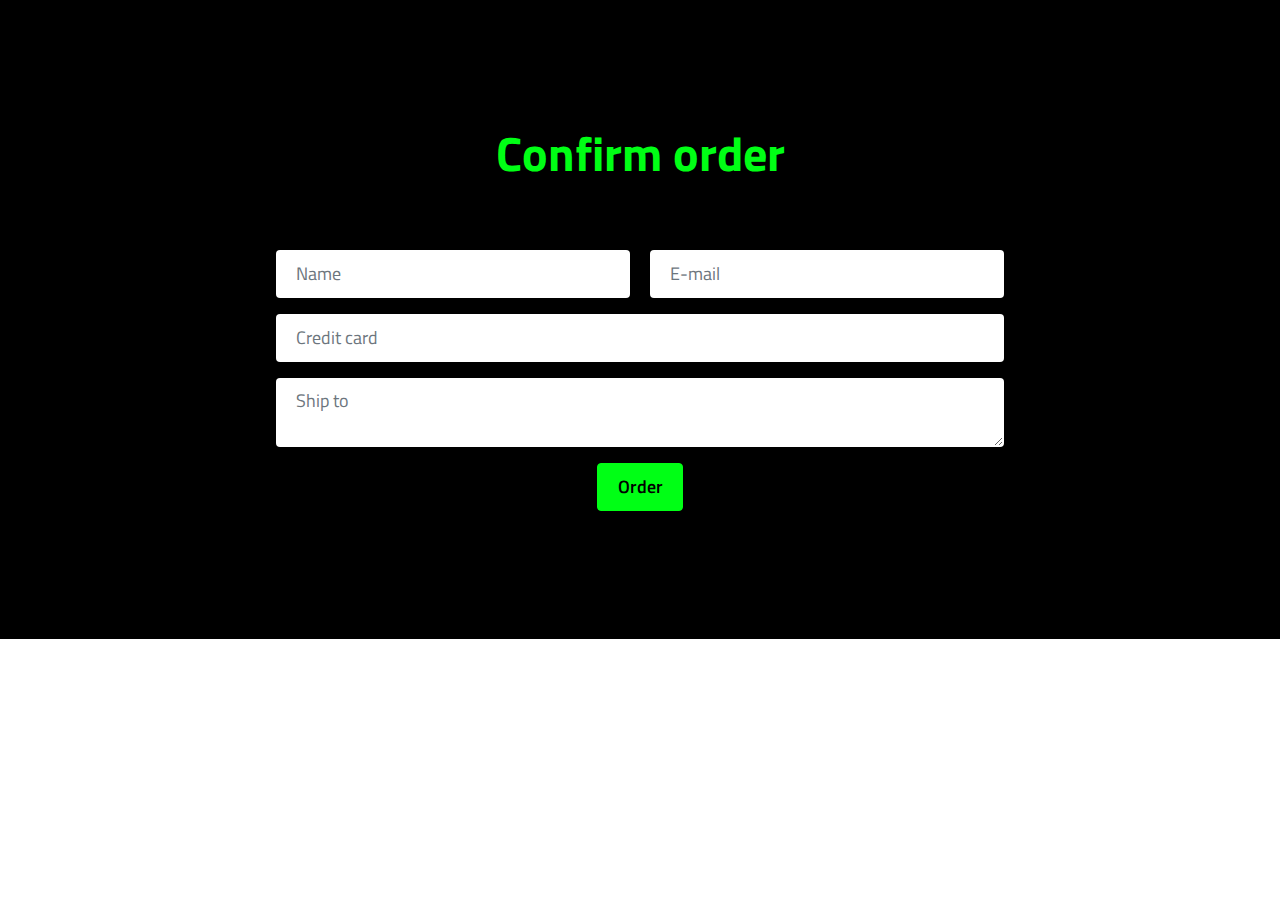
==== commit f9cb7616: "Update ConfirmOrder.html" ====
--- a/ConfirmOrder.html
+++ b/ConfirmOrder.html
@@ -67,8 +67,7 @@
             </div>
         </div>
     </div>
-</section><section class="display-7" style="padding: 0;align-items: center;justify-content: center;flex-wrap: wrap;    align-content: center;display: flex;position: relative;height: 4rem;"><a href="https://mobiri.se/2491490" style="flex: 1 1;height: 4rem;position: absolute;width: 100%;z-index: 1;"><img alt="" style="height: 4rem;" src="[data-uri]"></a><p style="margin: 0;text-align: center;" class="display-7">Created with &#8204;</p><a style="z-index:1" href="https://mobirise.com"> Web  Creation Software</a></section><script src="assets/bootstrap/js/bootstrap.bundle.min.js"></script>  <script src="assets/smoothscroll/smooth-scroll.js"></script>  <script src="assets/ytplayer/index.js"></script>  <script src="assets/theme/js/script.js"></script>  <script src="assets/formoid/formoid.min.js"></script>  
   
   
 </body>
-</html>+</html>
